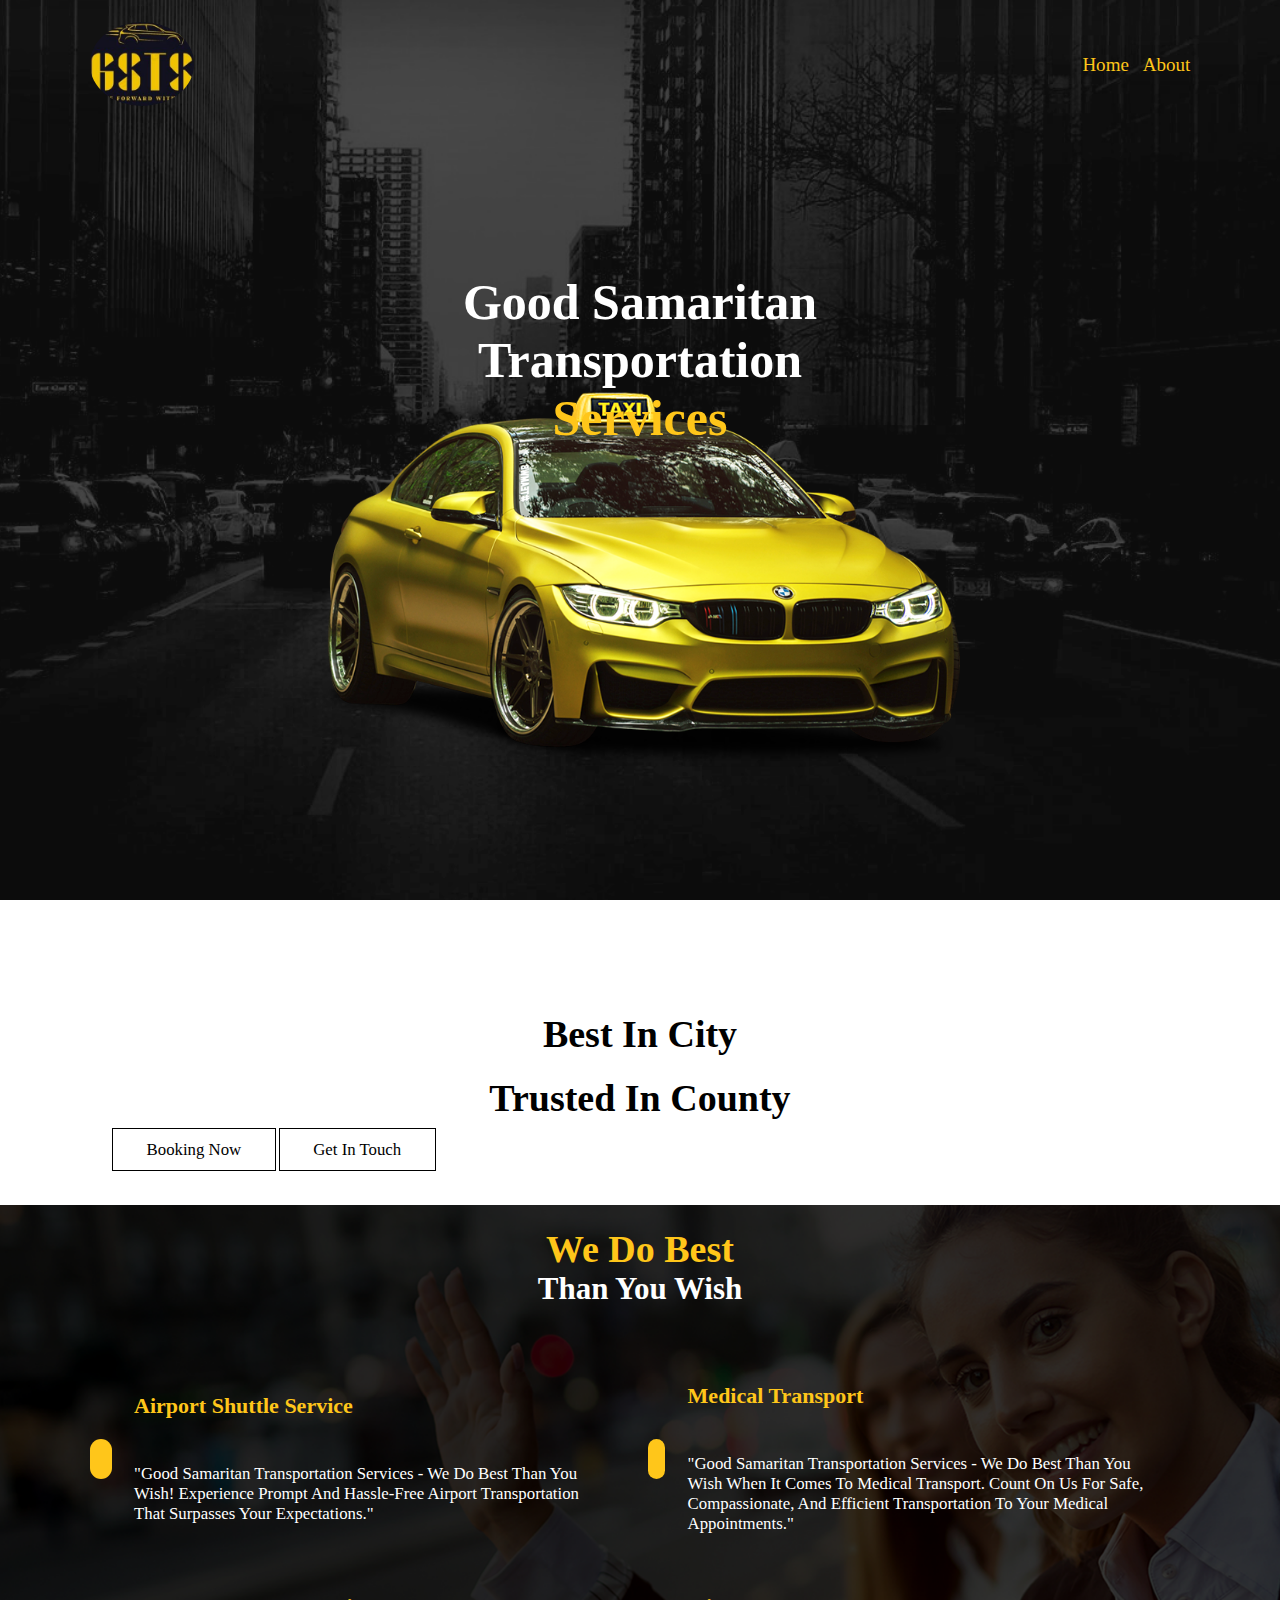
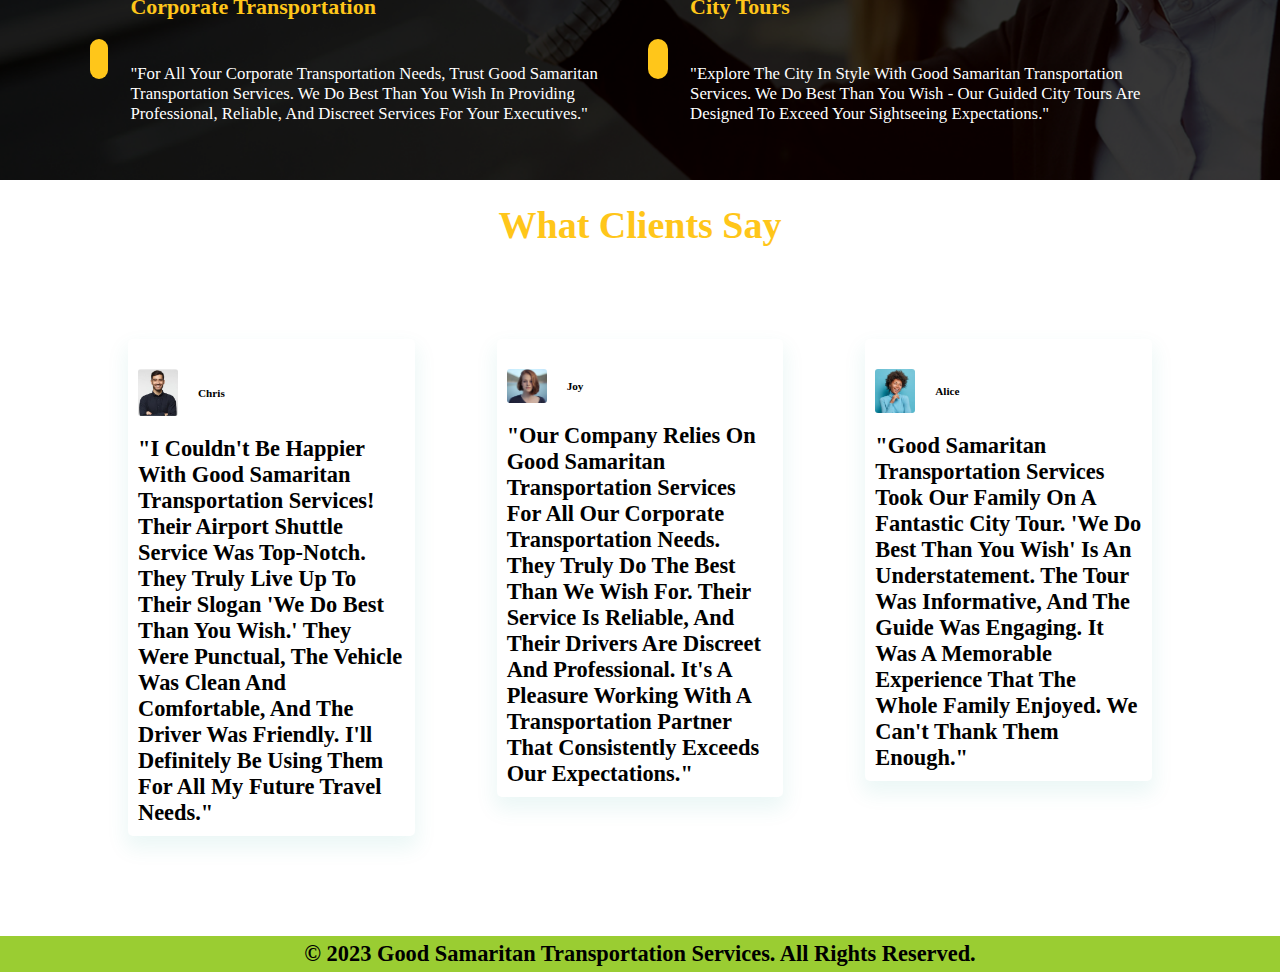
==== index.html @ 244642b5 "Update and rename Home.html to index.html" ====
<!DOCTYPE html>
<html lang="en">
<head>
    <meta charset="UTF-8">
    <meta http-equiv="X-UA-Compatible" content="IE=edge">
    <meta name="viewport" content="width=device-width, initial-scale=1.0">
   <link rel="stylesheet" href="style.css">
   <link rel="stylesheet" href="fontawesome-free-5.15.3-web/css/all.min.css">
</head>
<body>
    <div class="main-container">
        <div class="background-text">
            <h2>Good Samaritan Transportation<br><span>Services</span> </h2>
            
        </div>
        <header class="header">
            <a href="#" id="logo"><img src="images/LOGO 3.JPG" alt="logo"style="border-radius: 80%; width: 40%;"></a>
            <nav class="navbar">
                <a href="Home.html">home</a>
                <a href="About Us.html">about</a>
            </nav>
            <a href="#" id="menu-bars" class="fas fa-bars"></a>
        </header>
        <div class="taxi-image">
          <br>  <img src="images/carmain.png" alt="">
        </div>
    </div>

<!-- home section -->
<div class="home-container">
    <div class="home-content">
        <div class="inner-content">
            <h2>best in city</h2>
            <h2>trusted  in county</h2>
           <a href="Booking.html" class="booknow">booking now</a>
            <a href="Get in touch.html" class="booknow">Get in touch</a>
        </div>

    </div>
</div>


<!-- home section ended -->

<!-- fast booking -->
<div class="fast-booking">
    <h1 class="fast-hading">we do best</h1>
    <h2>than you wish</h2>
    <div class="inner-fast">
        <div class="booking-content">
            <div class="icon-fast">
                <span><i class="fas fa-star"></i></span>
            </div>
            <div class="inner-fast-text">
                <h1>Airport Shuttle Service</h1>
                <p>"Good Samaritan Transportation Services - We Do Best Than You Wish! Experience prompt and hassle-free airport transportation that surpasses your expectations."</p>
            
            </div>
                
        </div>
        <div class="booking-content">
            <div class="icon-fast">
                <span><i class="fas fa-star"></i></span>
            </div>
            <div class="inner-fast-text">
                <h1>Medical Transport</h1>
                <p>"Good Samaritan Transportation Services - We Do Best Than You Wish when it comes to medical transport. Count on us for safe, compassionate, and efficient transportation to your medical appointments."

                </p>
            
            </div>
        </div>
        <div class="booking-content">
            <div class="icon-fast">
                <span><i class="fas fa-star"></i></span>
            </div>
            <div class="inner-fast-text">
                <h1>Corporate Transportation</h1>
                <p>"For all your corporate transportation needs, trust Good Samaritan Transportation Services. We Do Best Than You Wish in providing professional, reliable, and discreet services for your executives."</p>
            
            </div>
        </div>
        <div class="booking-content">
            <div class="icon-fast">
                <span><i class="fas fa-star"></i></span>
            </div>
            <div class="inner-fast-text">
                <h1>City Tours</h1>
                <p>"Explore the city in style with Good Samaritan Transportation Services. We Do Best Than You Wish - our guided city tours are designed to exceed your sightseeing expectations."</p>
            
            </div>
        </div>
    </div>
</div>




<!-- fast booking end -->



<div class="testimonials">
    <h1 class="heading-test">What Clients Say</h1>
    <section id="testimonial">
        <div class="title-text">
        </div>
        <div class="testimonial-row">
            <div class="testimonial-col">
                <div class="user">
                    <img src="images/Chris.JPG">
                    <div class="user-info">
                        <h4>Chris</h4>
                    </div>
                </div>
                <h1>"I couldn't be happier with Good Samaritan Transportation Services! Their airport shuttle service was top-notch. They truly live up to their slogan 'We Do Best Than You Wish.' They were punctual, the vehicle was clean and comfortable, and the driver was friendly. I'll definitely be using them for all my future travel needs." </h1>
            </div>
            <div class="testimonial-col">
                <div class="user">
                    <img src="images/Joy.JPG">
                    <div class="user-info">
                        <h4>Joy</h4>
                    </div>
                </div>
                <h1>"Our company relies on Good Samaritan Transportation Services for all our corporate transportation needs. They truly do the best than we wish for. Their service is reliable, and their drivers are discreet and professional. It's a pleasure working with a transportation partner that consistently exceeds our expectations." </h1>
        </div>
        <div class="testimonial-col">
            <div class="user">
                <img src="images/Alice.JPG">
                <div class="user-info">
                    <h4>Alice</h4>
                </div>
            </div>
            <h1>"Good Samaritan Transportation Services took our family on a fantastic city tour. 'We Do Best Than You Wish' is an understatement. The tour was informative, and the guide was engaging. It was a memorable experience that the whole family enjoyed. We can't thank them enough." </h1>
        </div>
    </div>
</div>
<footer>
    <h1>&copy; 2023 Good Samaritan Transportation Services. All rights reserved.</h1>
    </footer>
---- style.css ----
*{
    margin: 0;
    padding: 0;
    box-sizing: border-box;
    transition: .2s linear;
    text-transform: capitalize;
    text-decoration: none;
}
html{
    font-size: 70%;
    width: auto;
    overflow-x: hidden;
    scroll-behavior: auto;
}
.main-container{
    background: url(images/background.png);
    background-position: center;
    background-size: cover;
    width: 100%;
    height: 100vh;
}
.header{
    display: flex;
    justify-content: space-between;
    width: 100%;
    padding: 2rem 7%;
    align-items: center;
}
.header .navbar a{
    font-size: 1.7rem;
    margin-left: 1rem;
    color: #ffc61a;
    text-decoration: none;
}
.header .navbar a:hover{
    background: black;
    padding: .5rem 3rem;
    border-radius: 15px;
}

#menu-bars{
    color: black;
    font-size: 4rem;
    display: none;

}
.navbar.active{
    top: 10%;
}

.background-text h2{
    color: white;
    font-size: 50px;
    position: absolute;
    top: 40%;
    left: 50%;
    transform: translate(-50%, -50%);

}
.background-text h2 span{
    color: #ffc61a;
}
.taxi-image{
    width: 50%;
    margin: 0 auto;
}
.taxi-image img{
    width: 100%;
    margin-top: 250px;
}
.home-container{
    background: white;
    padding: 2rem 7%;
    width: 100%;
    padding-top: 4rem;
    
}
.home-content{
    padding-top: 4rem;
    display: flex;
    flex-wrap: wrap;
    justify-content: center;
    align-items: center;
  
}
.inner-content{
    flex: 1 1 45rem;
    padding: 2rem;
}
.inner-content h3{
    font-size: 31px;
}
.inner-content h2{
    font-size: 38px;
}
.inner-content p{
    font-size: 1.5rem;
    padding-bottom: 1rem;
}
.inner-content .booknow{
    padding: 1rem 3rem;
    color: black;
    font-size: 1.5rem;
    border: 1px solid black;
}
.inner-content .booknow:hover{
padding: 1.5rem 3rem;
border: 1px solid white;
border-radius: 15px;
background: yellow;
}
.form-heading{
    text-align: center;
    background: black;
    padding: 2rem 0;
}
.form-heading h1{
    color: white;
}
.contact-form{
    width: 40rem;
    background: white;
    text-align: center;
    padding: 10rem rem;
    margin: 5%;
}
.form-fields input{
    padding: 5rem ;
    border: none;
    border-bottom: 3px solid black;
}
.contact-form a{
    background: black;
    width: 100%;
    display: inline-block;
    padding: 50%;
    color: white;
    font-size: 1.5rem;
    
}
.submit{
    padding-top: 2rem;

}
.fast-booking{
    background: url(images/secbg.png);
    background-size: cover;
    width: 100%;
    background-position: center;
}
.fast-booking .fast-hading{
    color: #ffc61a;
    font-size: 38px;
    text-align: center;
    padding-top: 2rem;
}
.fast-booking  h2{
    font-size: 31px;
    color: white;
    text-align: center;
}
.inner-fast{
    display: flex;
    flex-wrap: wrap;
    justify-content: center;
    gap: 15px;
    padding: 3rem 7%;
    align-items: center;
}
.booking-content{
    flex: 1 1 45rem;
}
.booking-content{
    display: flex;
    justify-content: center;
    align-items: center;
    color: white;
}
.inner-fast-text h1{
    font-size: 22px;
    color: #ffc61a;
    padding: 2rem;
}
.inner-fast-text p{
    font-size: 1.5rem;
    padding: 2rem;
}
.icon-fast{
    background-color: #ffc61a;
    width: 50px;
    height: 40px;
    border-radius: 150px;
    text-align: center;
}
.icon-fast span i{
    line-height: 40px;
    font-size: 1.5rem;
}

.testimonials{
    background: white;
    background-size: cover;
    background-position: center;
    width: 100%;
}
.testimonials .heading-test{
    color: #ffc61a;
    font-size: 38px;
    padding: 2rem;
    text-align: center;
}
.main-testimonials{
    display: flex;
    flex-wrap: wrap;
    justify-content: center;
    gap: 15px;
    padding: 2rem 7%;
}
.inner-test{
    flex: 1 1 45rem;
    color: white;
    background: black;
    padding: 2rem;
}
.inner-test p{
    font-size: 1.5rem;
    padding: 2rem;
}
.clients{
    display: flex;
    align-items: center;

}
.clients h1{
    color: #ffc61a;
    margin-left: 1rem;
}


















@media (max-width:800px) {
    html{
        font-size: 50%;
    }
    #menu-bars{
        text-align: center;
    
    }
    .navbar{
        position: absolute;
        top: -100%;
        right: 0;
        left: 0;
    }
    .navbar a{
        display: block;
        font-size: 1.5rem;
        background: #ffc61a;
        margin: 1rem;
        padding: 1rem;

    }
    .header{
        padding: 2rem;
    }
    .background-text h2{
        width: 100%;
        text-align: center;
    }
}

 /*--footer--*/
    
 #footer{
    padding: 100px 0 20px;
    background: #efefef;
}
.footer-row{
    width: 80%;
    margin: 0 auto;
    display: flex;
    justify-content: space-between;
    
}
#Get In Touch {
    width: 400px;
    margin: 0 auto;
  }
  
  h2 {
    text-align: center;
    font-size: 24px;
    margin-bottom: 20px;
  }
  
  form {
    display: flex;
    flex-direction: column;
  }
  
  label {
    margin-bottom: 10px;
    font-weight: bold;
  }
  
  input[type="text"],
  input[type="email"],
  textarea {
    padding: 8px;
    margin-bottom: 10px;
    border: 1px solid #ccc;
    border-radius: 4px;
  }
  
  input[type="submit"] {
    background-color: #ffc61a;
    color: white;
    padding: 10px;
    border: none;
    border-radius: 4px;
    cursor: pointer;
  }
  
  input[type="submit"]:hover {
    background-color: #45a049;
  }
  footer {
    background-color: yellowgreen;
    padding: 5px;
    text-align: center;
    position: bottom;
  }

  #testimonial{
    width: 100%;
    padding: 70px 0;
}
.testimonial-row{
    width: 80%;
    margin: auto;
    display: flex;
    justify-content: space-between;
    align-items: flex-start;
    flex-wrap: wrap;
}
.testimonial-col{
    flex-basis: 28%;
    padding: 10px;
    margin-bottom: 30px;
    border-radius: 5px;
    box-shadow: 0 10px 20px 3px #00968814;
    cursor: pointer;
}
.testimonial-col p{
    font-size: 20px;
}
.user{
    display: flex;
    align-items: center;
    margin: 20px 0;
}
.user img{
    width: 40px;
    margin-right: 20px;
    border-radius: 3px;
}




  
  .logo {
    font-size: 2em;
    color: aliceblue;
    user-select: none;
  }
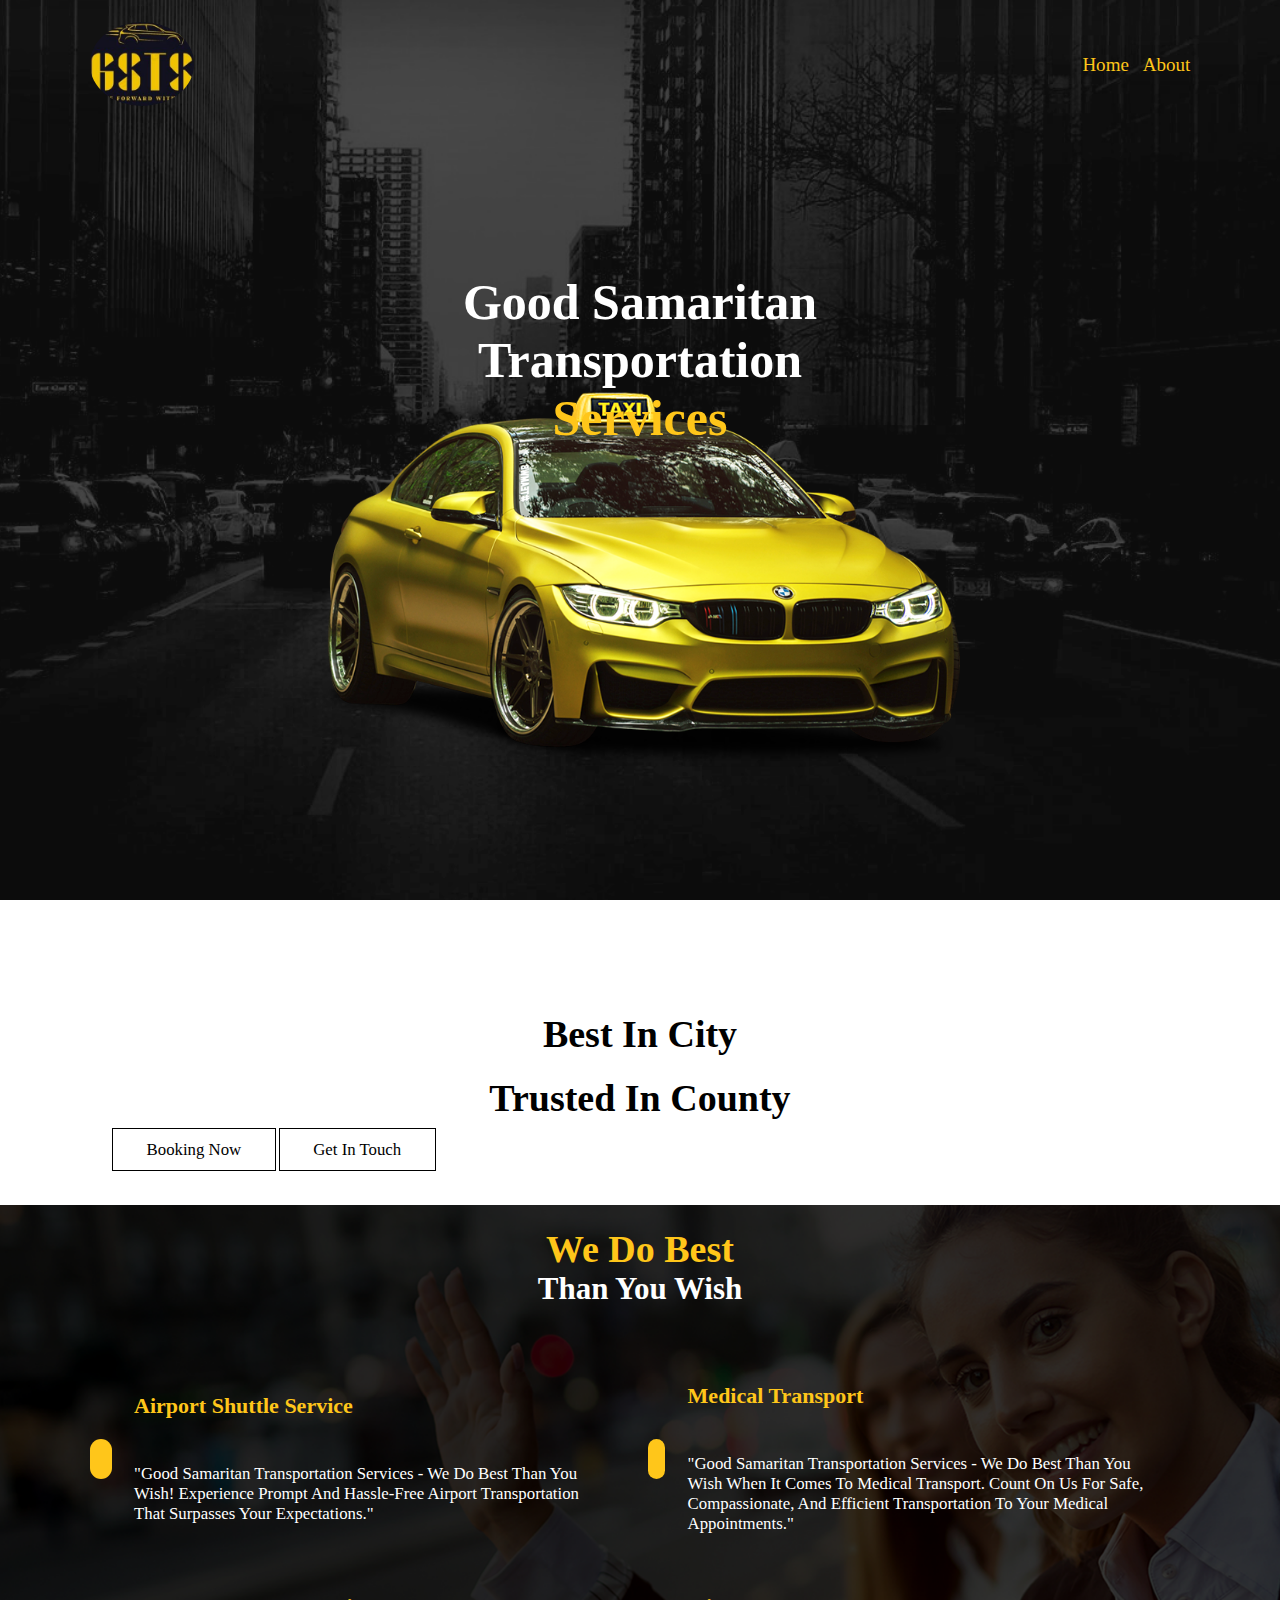
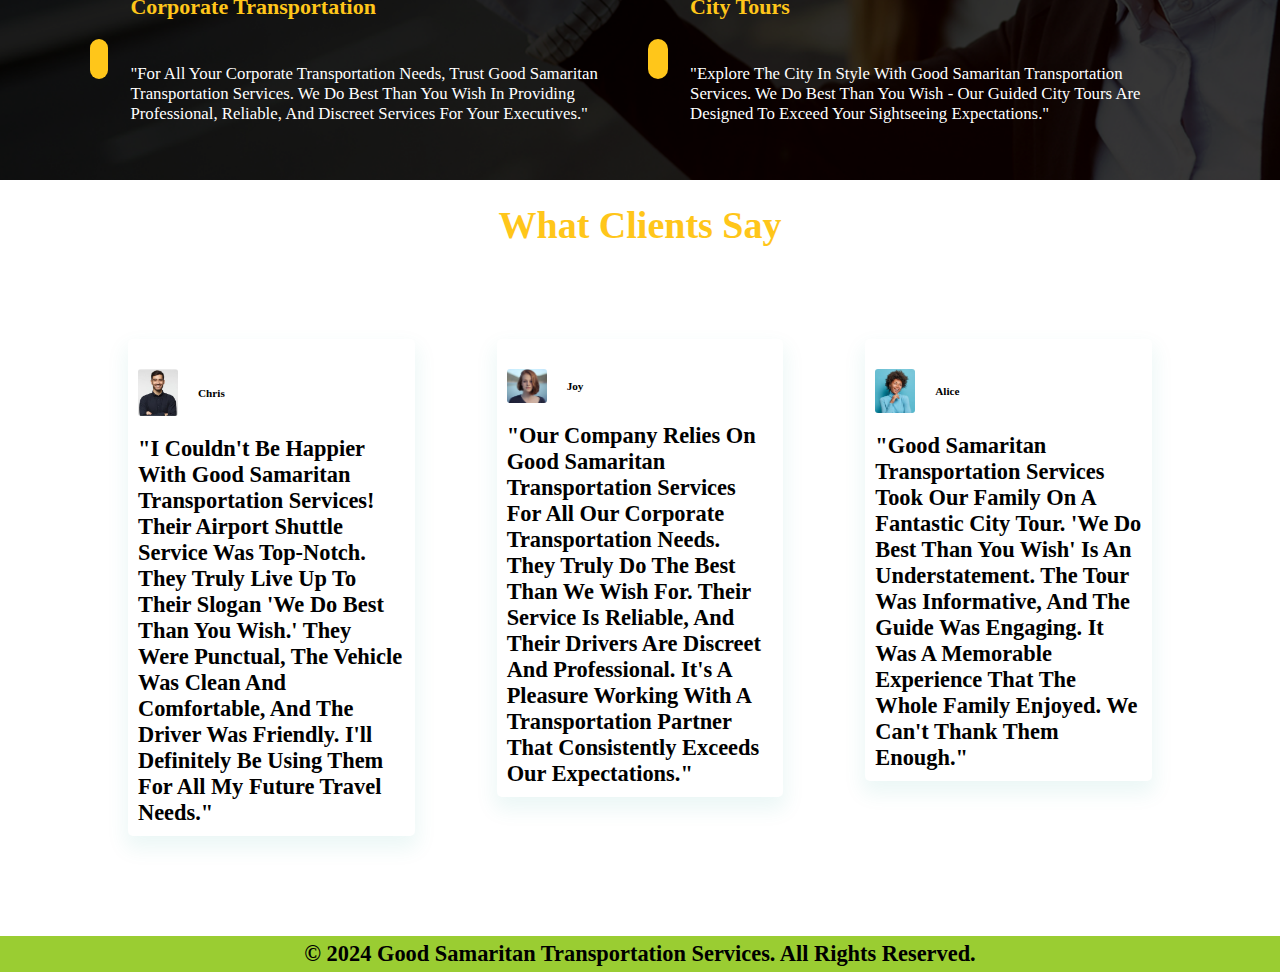
==== commit bf5475cd: "Update index.html" ====
--- a/index.html
+++ b/index.html
@@ -6,6 +6,8 @@
     <meta name="viewport" content="width=device-width, initial-scale=1.0">
    <link rel="stylesheet" href="style.css">
    <link rel="stylesheet" href="fontawesome-free-5.15.3-web/css/all.min.css">
+    <link rel="shortcut icon" href="images/LOGO 3.jpg" type="image/x-icon">
+
 </head>
 <body>
     <div class="main-container">
@@ -16,8 +18,8 @@
         <header class="header">
             <a href="#" id="logo"><img src="images/LOGO 3.JPG" alt="logo"style="border-radius: 80%; width: 40%;"></a>
             <nav class="navbar">
-                <a href="Home.html">home</a>
-                <a href="About Us.html">about</a>
+                <a href="index.html">home</a>
+                <a href="index.html">about</a>
             </nav>
             <a href="#" id="menu-bars" class="fas fa-bars"></a>
         </header>
@@ -136,7 +138,7 @@
     </div>
 </div>
 <footer>
-    <h1>&copy; 2023 Good Samaritan Transportation Services. All rights reserved.</h1>
+    <h1>&copy; 2024 Good Samaritan Transportation Services. All rights reserved.</h1>
     </footer>
 
    
